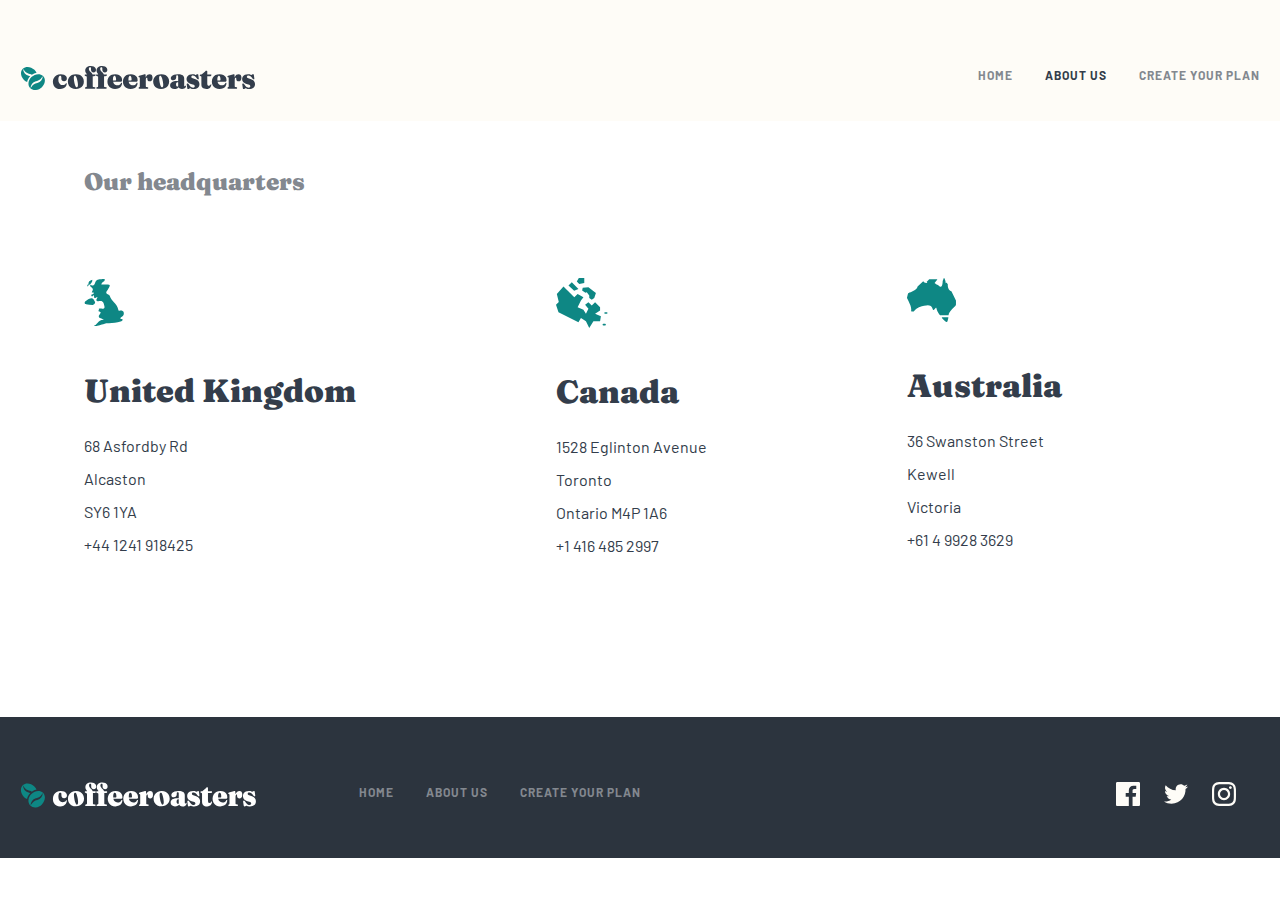
==== about.html @ 35034428 "added about page" ====
<!DOCTYPE html>
<html lang="en">
<head>
    <meta charset="UTF-8">
    <meta http-equiv="X-UA-Compatible" content="IE=edge">
    <meta name="viewport" content="width=device-width, initial-scale=1.0">
    <title>About</title>
    
    <link rel="stylesheet" href="css/normalize.css">
    <link rel="stylesheet" href="css/style.css">
</head>
<body>
    <!-- Coffeeroasters about-->
    <!-- Header -->
    <header>
        <div class="container">
            <nav class="navbar">
                <a class="header-logo-link" href="index.html"><img src="images/svg/header-logo.svg" alt="Header logo" width="236" height="26"></a>
                <ul class="header-navlink-container">
                    <li><a class="link-item" href="index.html">HOME</a></li>
                    <li><a class="link-item home-active" href="about.html">ABOUT US</a></li>
                    <li><a class="link-item" href="#">Create your plan</a></li>
                </ul>
            </nav>
        </div>
    </header>
    
    <!-- Main about -->
    <main>
        <section class='container'>
            <div class="wrapper">
            <div class="about-instructions">
                <h2 class="instructions-title">
                    Our headquarters
                </h2>
                <div class="instractions-content">
                    <ul class="instractions-container">
                        <li class="about-instractions-item">
                            <img class="about-mape-img" src="/images/svg/map-united-kingdom.svg" alt="Map of united kingdom" width="41" height="49">
                            <h3 class="about-instraction-title">United Kingdom</h3>
                            <ul>
                                <li class="about-details">
                                    <p>68  Asfordby Rd</p>
                                </li>
                                <li class="about-details">
                                    <p>Alcaston</p>
                                </li>
                                <li class="about-details">
                                    <p>SY6 1YA</p>
                                </li>
                                <li class="about-details">
                                    <p>+44 1241 918425</p>
                                </li>
                            </ul>
                        </li>
                        <li class="about-instractions-item">
                            <img class="about-mape-img" src="/images/svg/map-canada.svg" alt="Map of united kingdom" width="52" height="50">
                            <h3 class="about-instraction-title">Canada</h3>
                            <ul>
                                <li class="about-details">
                                    <p>1528  Eglinton Avenue</p>
                                </li>
                                <li class="about-details">
                                    <p>Toronto</p>
                                </li>
                                <li class="about-details">
                                    <p>Ontario M4P 1A6</p>
                                </li>
                                <li class="about-details">
                                    <p>+1 416 485 2997</p>
                                </li>
                            </ul>
                        </li>
                        <li class="about-instractions-item1">
                            <img class="about-mape-img" src="/images/svg/map-australiya.svg" alt="Map of united kingdom" width="49" height="44">
                            <h3 class="about-instraction-title">Australia</h3>
                            <ul>
                                <li class="about-details">
                                    <p>36 Swanston Street</p>
                                </li>
                                <li class="about-details">
                                    <p>Kewell</p>
                                </li>
                                <li class="about-details">
                                    <p>Victoria</p>
                                </li>
                                <li class="about-details">
                                    <p>+61 4 9928 3629</p>
                                </li>
                            </ul>
                        </li>
                    </ul>
                </div>
            </div>
        </div>
        </section>
    </main>
    
    
    
    <!-- Footer -->
    <footer>
        <div class="container">
            <nav class="footer-navbar">
                <a class="footer-logo-link" href="index.html"><img src="images/svg/footer-logo.svg" alt="Footer logo" width="236" height="26"></a>
                <ul class="footer-navlink-container">
                    <li><a class="footer-link-item" href="index.html">HOME</a></li>
                    <li><a class="footer-link-item" href="#">ABOUT US</a></li>
                    <li><a class="footer-link-item" href="#">Create your plan</a></li>
                </ul>
                <ul class="footer-addreses">
                    <li class="footer-addres-item"><a class="footer-addres" href="#"><img src="/images/svg/footer-facebook.svg" alt="Facebook addres" width="24" height="24"></a></li>
                    <li class="footer-addres-item"><a class="footer-addres" href="#"><img src="/images/svg/footer-twit.svg" alt="Twitter addres" width="24" height="24"></a></li>
                    <li class="footer-addres-item"><a class="footer-addres" href="#"><img src="/images/svg/footer-insta.svg" alt="Instagram addres" width="24" height="24"></a></li>
                </ul>
            </nav>
        </div>
    </div>
    </footer>
</body>
</html>
---- css/style.css ----
* {
  padding: 0;
  margin: 0;
  box-sizing: border-box;
}
@font-face {
  font-family: "Fraunces";
  font-style: normal;
  font-weight: 900;
  src: local(""), url("../fonts/fraunces-v10-latin-900.woff2") format("woff2"),
    url("../fonts/fraunces-v10-latin-900.woff") format("woff");
}
@font-face {
  font-family: "Barlow";
  font-style: normal;
  font-weight: 400;
  src: local(""), url("../fonts/barlow-v11-latin-regular.woff2") format("woff2"),
    url("../fonts/barlow-v11-latin-regular.woff") format("woff");
}
@font-face {
  font-family: "Barlow";
  font-style: normal;
  font-weight: 700;
  src: local(""), url("../fonts/barlow-v11-latin-700.woff2") format("woff2"),
    url("../fonts/barlow-v11-latin-700.woff") format("woff");
}

*,
*::before,
*::after {
  box-sizing: inherit;
}

body {
  font-family: "Barlow", Arial, sans-serif;
  font-style: 16px;
  font-style: normal;
}

h1,
h2,
h3,
h4,
h5,
h6 {
  font-family: "Fraunces";
  font-style: normal;
}

a {
  text-decoration: none;
}

ul,
li {
  list-style-type: none;
}

img {
  display: block;
}
.wrapper {
  display: flex;
  width: 1112px;
  margin-left: auto;
  margin-right: auto;
}
.container {
  margin: 0 auto;
  max-width: 1320px;
  padding: 20px;
}
header {
  padding-top: 45px;
  position: sticky;
  top: 0;
  z-index: 100;
  padding-bottom: 10px;
  margin-bottom: 25px;
  background-color: #fefcf7;
}
.header-logo-link {
  transition: all 0.4s linear;
}
.header-logo-link:hover {
  opacity: 0.6;
}
.header-logo-link:active {
  opacity: 0.9;
}
.navbar {
  display: flex;
  justify-content: space-between;
}
.header-navlink-container {
  display: flex;
}
.link-item {
  margin-left: 32px;
  font-weight: 700;
  line-height: 15px;
  letter-spacing: 1px;
  font-size: 12px;
  color: #83888f;
  text-transform: uppercase;
  transition: all 0.5s ease;
}
.link-item:hover {
  color: #333d4b;
}
.link-item:active {
  color: #2a323d;
}
.home-active {
  margin-left: 32px;
  font-weight: 700;
  line-height: 15px;
  letter-spacing: 1px;
  font-size: 12px;
  text-transform: uppercase;
  color: #333d4b;
}
.intro {
  margin-top: 0;
  padding-top: 0;
}
.intro-container {
  background-image: url(/images/svg/Bitmap.svg);
  border-radius: 10px;
  padding: 117px 88px;
  background-size: cover;
  background-repeat: no-repeat;
  margin-bottom: 136px;
}
.intro-content {
  width: 493px;
}
.intro-title {
  font-weight: 900;
  font-size: 72px;
  line-height: 72px;
  color: #fefcf7;
  margin-bottom: 32px;
}
.intro-text {
  font-weight: 400;
  font-size: 15px;
  line-height: 26px;
  color: #fefcf7;
  margin-bottom: 56px;
  width: 385px;
  opacity: 0.8;
}
.blue-link {
  font-weight: 900;
  font-size: 18px;
  line-height: 25px;
  width: 217px;
  height: 56px;
  padding: 15px 31px;
  background-color: #0e8784;
  border-radius: 6px;
  color: #fefcf7;
  transition: all 0.5s ease;
}
.blue-link:hover {
  background-color: #66d2cf;
}
.blue-link:active {
  color: #010031;
}

.instructions {
  padding: 0;
  margin-bottom: 200px;
}
.instructions-title {
  font-weight: 900;
  font-style: 24px;
  line-height: 32px;
  color: #83888f;
  margin-bottom: 80px;
}
.wrapper-line1 {
  width: 760px;
  height: 31px;
  display: flex;
  justify-content: space-between;
  flex-direction: row;
  margin-bottom: 67px;
}
.wrapper-line {
  display: flex;
  margin-top: 13px;
  z-index: 2;
  width: 755px;
  height: 1px;
  background-color: #fdd6ba;
  border: 1px solid #fdd6ba;
  position: absolute;
}
.instruction-round1 {
  position: relative;
  margin-bottom: 5px;
  z-index: 10;
  width: 31px;
  height: 31px;
  box-sizing: border-box;
  border: 2px solid #0e8784;
  background-color: #fefcf7;
  border-radius: 50%;
}
.instruction-round2 {
  position: relative;
  margin-bottom: 5px;
  z-index: 10;
  width: 31px;
  height: 31px;
  box-sizing: border-box;
  border: 2px solid #0e8784;
  background-color: #fefcf7;
  border-radius: 50%;
}
.instruction-round3 {
  position: relative;
  margin-bottom: 5px;
  z-index: 10;
  width: 31px;
  height: 31px;
  box-sizing: border-box;
  border: 2px solid #0e8784;
  background-color: #fefcf7;
  border-radius: 50%;
}
.instractions-container {
  display: flex;
  flex-direction: row;
  margin-bottom: 64px;
}
.instractions-item {
  height: 355px;
  width: 285px;
  margin-right: 95px;
}
.numofinstraction {
  font-weight: 900;
  font-size: 72px;
  line-height: 72px;
  color: #fdd6ba;
  margin-bottom: 38px;
}
.instraction-title {
  font-weight: 900;
  font-size: 32px;
  line-height: 36px;
  color: #333d4b;
  width: 200px;
  margin-bottom: 42px;
}
.instraction-text {
  font-weight: 400;
  font-size: 16px;
  line-height: 26px;
  width: 285px;
}
footer {
  padding-top: 45px;
  bottom: 0;
  padding-bottom: 30px;
  background-color: #2c343e;
}
.footer-logo-link {
  transition: all 0.4s linear;
  margin-right: 71px;
}
.footer-logo-link:hover {
  opacity: 0.6;
}
.footer-logo-link:active {
  opacity: 0.9;
}
.footer-navbar {
  display: flex;
}
.footer-navlink-container {
  display: flex;
}
.footer-link-item {
  margin-left: 32px;
  font-weight: 700;
  line-height: 15px;
  letter-spacing: 1px;
  font-size: 12px;
  color: #83888f;
  text-transform: uppercase;
  transition: all 0.5s ease;
}
.footer-link-item:hover {
  color: #0e8784;
}
.footer-link-item:active {
  color: #ffffff;
}
.footer-addreses {
  display: flex;
  margin-left: auto;
  flex-direction: row;
}
.footer-addres-item {
  margin-right: 24px;
  transition: all 0.5s ease;
}
.footer-addres-item:hover {
  opacity: 0.8;
}
.footer-addres-item:active {
  opacity: 0.5;
}
.about-instructions {
  padding: 0;
  margin: 0;
}
.about-instractions-item {
  height: 355px;
  margin-right: 200px;
}
.about-mape-img {
  margin-bottom: 46px;
}
.about-instraction-title {
  font-weight: 900;
  font-size: 32px;
  line-height: 36px;
  color: #333d4b;
  margin-bottom: 24px;
}
.about-details {
  font-weight: 400;
  line-height: 26px;
  font-size: 16px;
  color: #333d4b;
  margin-bottom: 7px;
}
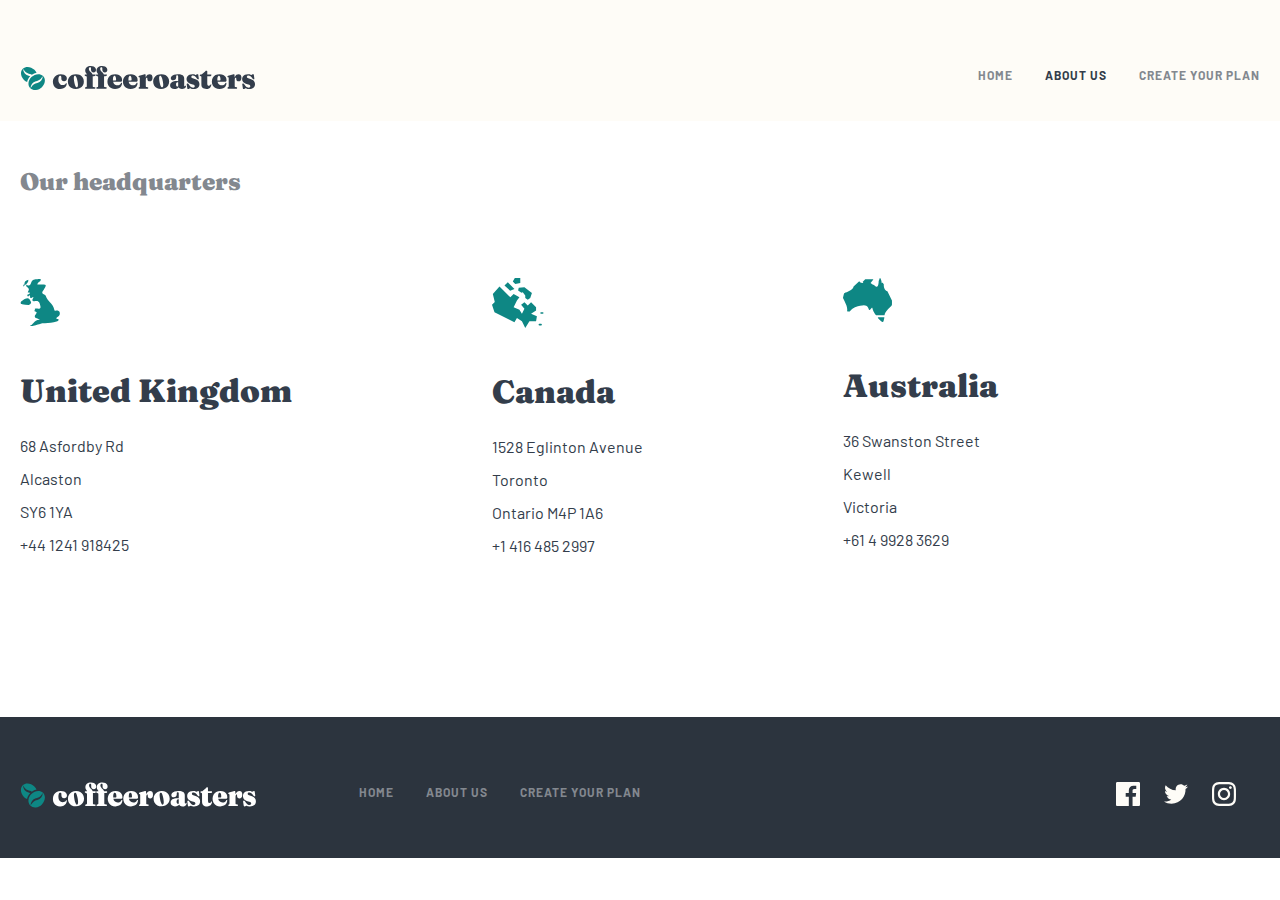
==== commit 0d9127ec: "so many things" ====
--- a/about.html
+++ b/about.html
@@ -15,11 +15,11 @@
     <header>
         <div class="container">
             <nav class="navbar">
-                <a class="header-logo-link" href="index.html"><img src="images/svg/header-logo.svg" alt="Header logo" width="236" height="26"></a>
+                <a class="header-logo-link" href="index.html"><img src="images/home/svg/header-logo.svg" alt="Header logo" width="236" height="26"></a>
                 <ul class="header-navlink-container">
                     <li><a class="link-item" href="index.html">HOME</a></li>
                     <li><a class="link-item home-active" href="about.html">ABOUT US</a></li>
-                    <li><a class="link-item" href="#">Create your plan</a></li>
+                    <li><a class="link-item" href="creating-plan.html">Create your plan</a></li>
                 </ul>
             </nav>
         </div>
@@ -36,7 +36,7 @@
                 <div class="instractions-content">
                     <ul class="instractions-container">
                         <li class="about-instractions-item">
-                            <img class="about-mape-img" src="/images/svg/map-united-kingdom.svg" alt="Map of united kingdom" width="41" height="49">
+                            <img class="about-mape-img" src="/images/about/svg/map-united-kingdom.svg" alt="Map of united kingdom" width="41" height="49">
                             <h3 class="about-instraction-title">United Kingdom</h3>
                             <ul>
                                 <li class="about-details">
@@ -54,7 +54,7 @@
                             </ul>
                         </li>
                         <li class="about-instractions-item">
-                            <img class="about-mape-img" src="/images/svg/map-canada.svg" alt="Map of united kingdom" width="52" height="50">
+                            <img class="about-mape-img" src="/images/about/svg/map-canada.svg" alt="Map of united kingdom" width="52" height="50">
                             <h3 class="about-instraction-title">Canada</h3>
                             <ul>
                                 <li class="about-details">
@@ -72,7 +72,7 @@
                             </ul>
                         </li>
                         <li class="about-instractions-item1">
-                            <img class="about-mape-img" src="/images/svg/map-australiya.svg" alt="Map of united kingdom" width="49" height="44">
+                            <img class="about-mape-img" src="/images/about/svg/map-australiya.svg" alt="Map of united kingdom" width="49" height="44">
                             <h3 class="about-instraction-title">Australia</h3>
                             <ul>
                                 <li class="about-details">
@@ -102,16 +102,16 @@
     <footer>
         <div class="container">
             <nav class="footer-navbar">
-                <a class="footer-logo-link" href="index.html"><img src="images/svg/footer-logo.svg" alt="Footer logo" width="236" height="26"></a>
+                <a class="footer-logo-link" href="index.html"><img src="images/home/svg/footer-logo.svg" alt="Footer logo" width="236" height="26"></a>
                 <ul class="footer-navlink-container">
                     <li><a class="footer-link-item" href="index.html">HOME</a></li>
-                    <li><a class="footer-link-item" href="#">ABOUT US</a></li>
-                    <li><a class="footer-link-item" href="#">Create your plan</a></li>
+                    <li><a class="footer-link-item" href="about.html">ABOUT US</a></li>
+                    <li><a class="footer-link-item" href="creating-plan.html">Create your plan</a></li>
                 </ul>
                 <ul class="footer-addreses">
-                    <li class="footer-addres-item"><a class="footer-addres" href="#"><img src="/images/svg/footer-facebook.svg" alt="Facebook addres" width="24" height="24"></a></li>
-                    <li class="footer-addres-item"><a class="footer-addres" href="#"><img src="/images/svg/footer-twit.svg" alt="Twitter addres" width="24" height="24"></a></li>
-                    <li class="footer-addres-item"><a class="footer-addres" href="#"><img src="/images/svg/footer-insta.svg" alt="Instagram addres" width="24" height="24"></a></li>
+                    <li class="footer-addres-item"><a class="footer-addres" href="#"><img src="/images/home/svg/footer-facebook.svg" alt="Facebook addres" width="24" height="24"></a></li>
+                    <li class="footer-addres-item"><a class="footer-addres" href="#"><img src="/images/home/svg/footer-twit.svg" alt="Twitter addres" width="24" height="24"></a></li>
+                    <li class="footer-addres-item"><a class="footer-addres" href="#"><img src="/images/home/svg/footer-insta.svg" alt="Instagram addres" width="24" height="24"></a></li>
                 </ul>
             </nav>
         </div>
--- a/css/style.css
+++ b/css/style.css
@@ -61,8 +61,7 @@
 }
 .wrapper {
   display: flex;
-  width: 1112px;
-  margin-left: auto;
+  max-width: 1112px;
   margin-right: auto;
 }
 .container {
@@ -78,6 +77,9 @@
   padding-bottom: 10px;
   margin-bottom: 25px;
   background-color: #fefcf7;
+}
+.header {
+  padding: 0;
 }
 .header-logo-link {
   transition: all 0.4s linear;
@@ -125,7 +127,7 @@
   padding-top: 0;
 }
 .intro-container {
-  background-image: url(/images/svg/Bitmap.svg);
+  background-image: url(/images/home/svg/Bitmap.svg);
   border-radius: 10px;
   padding: 117px 88px;
   background-size: cover;
@@ -182,7 +184,7 @@
   margin-bottom: 80px;
 }
 .wrapper-line1 {
-  width: 760px;
+  width: 790px;
   height: 31px;
   display: flex;
   justify-content: space-between;
@@ -191,9 +193,10 @@
 }
 .wrapper-line {
   display: flex;
+  margin-left: 15px;
   margin-top: 13px;
   z-index: 2;
-  width: 755px;
+  width: 757px;
   height: 1px;
   background-color: #fdd6ba;
   border: 1px solid #fdd6ba;
@@ -207,7 +210,6 @@
   height: 31px;
   box-sizing: border-box;
   border: 2px solid #0e8784;
-  background-color: #fefcf7;
   border-radius: 50%;
 }
 .instruction-round2 {
@@ -218,7 +220,6 @@
   height: 31px;
   box-sizing: border-box;
   border: 2px solid #0e8784;
-  background-color: #fefcf7;
   border-radius: 50%;
 }
 .instruction-round3 {
@@ -229,7 +230,6 @@
   height: 31px;
   box-sizing: border-box;
   border: 2px solid #0e8784;
-  background-color: #fefcf7;
   border-radius: 50%;
 }
 .instractions-container {
@@ -240,7 +240,7 @@
 .instractions-item {
   height: 355px;
   width: 285px;
-  margin-right: 95px;
+  margin-right: 96px;
 }
 .numofinstraction {
   font-weight: 900;
@@ -341,3 +341,33 @@
   color: #333d4b;
   margin-bottom: 7px;
 }
+
+.create-intro {
+  background-image: url(/images/create/svg/create-intro-bg.svg);
+  border-radius: 10px;
+  padding: 117px 88px;
+  background-size: cover;
+  background-repeat: no-repeat;
+  margin-bottom: 170px;
+}
+.create-instructions {
+  background-color: #2c343e;
+  height: 650px;
+  border-radius: 10px;
+  padding: 91px 85px;
+}
+.create-instraction-title {
+  font-weight: 900;
+  font-size: 32px;
+  line-height: 36px;
+  color: #fefcf7;
+  width: 200px;
+  margin-bottom: 42px;
+}
+.create-instraction-text {
+  font-weight: 400;
+  font-size: 16px;
+  line-height: 30px;
+  color: #fefcf7;
+  width: 280px;
+}
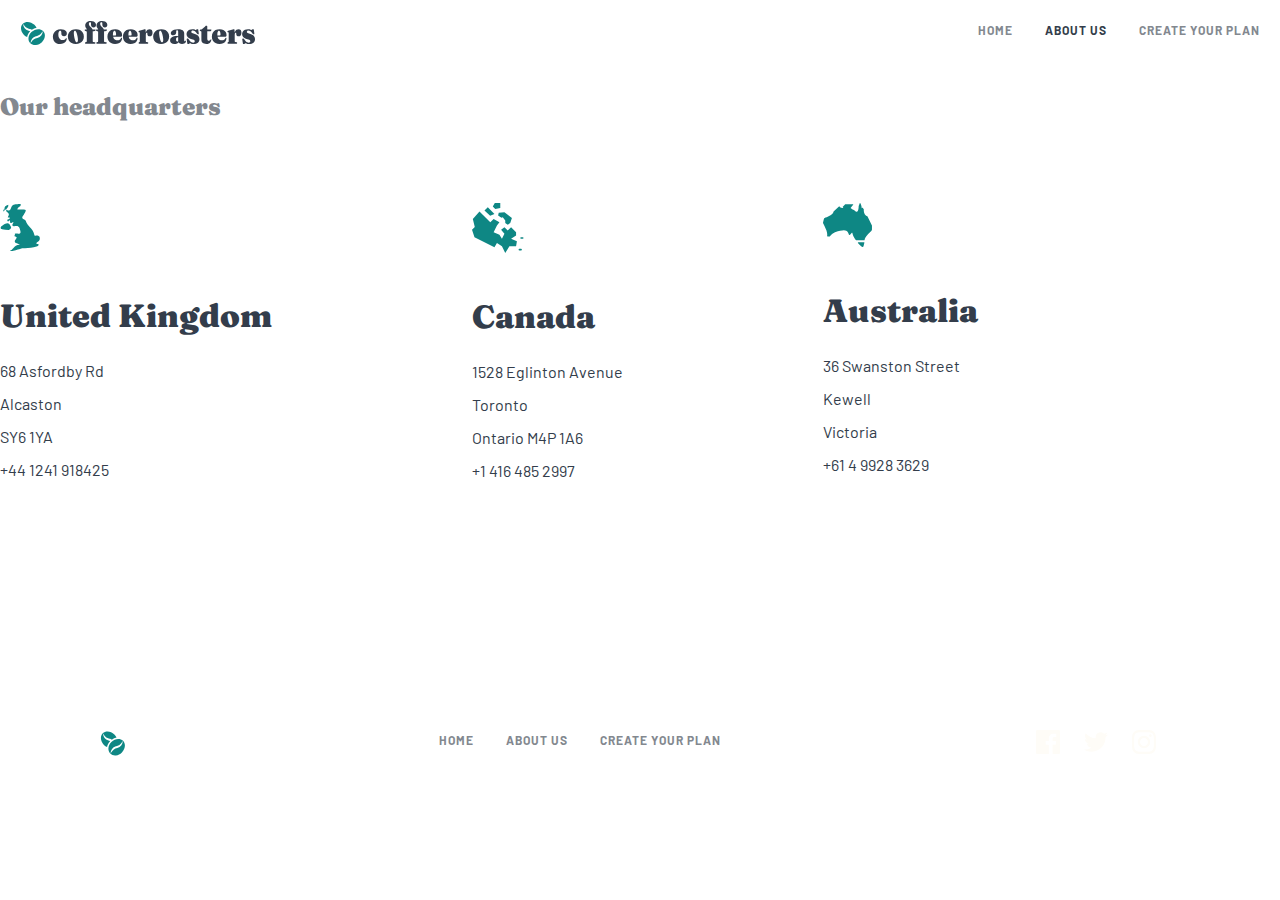
==== commit 3d88678f: "added-task" ====
--- a/about.html
+++ b/about.html
@@ -27,7 +27,7 @@
     
     <!-- Main about -->
     <main>
-        <section class='container'>
+        <section class='    '>
             <div class="wrapper">
             <div class="about-instructions">
                 <h2 class="instructions-title">
@@ -99,7 +99,7 @@
     
     
     <!-- Footer -->
-    <footer>
+    <footer class='footer'>
         <div class="container">
             <nav class="footer-navbar">
                 <a class="footer-logo-link" href="index.html"><img src="images/home/svg/footer-logo.svg" alt="Footer logo" width="236" height="26"></a>
--- a/css/style.css
+++ b/css/style.css
@@ -70,16 +70,18 @@
   padding: 20px;
 }
 header {
+  margin-bottom: 25px;
+}
+.header {
   padding-top: 45px;
   position: sticky;
+  margin: 0 auto;
+  max-width: 1320px;
+  padding: 20px;
   top: 0;
   z-index: 100;
   padding-bottom: 10px;
-  margin-bottom: 25px;
   background-color: #fefcf7;
-}
-.header {
-  padding: 0;
 }
 .header-logo-link {
   transition: all 0.4s linear;
@@ -263,10 +265,11 @@
   line-height: 26px;
   width: 285px;
 }
-footer {
-  padding-top: 45px;
-  bottom: 0;
-  padding-bottom: 30px;
+.footer {
+  margin: 88px 80px;
+}
+.footer-container {
+  padding: 47px 85px;
   background-color: #2c343e;
 }
 .footer-logo-link {
@@ -352,7 +355,7 @@
 }
 .create-instructions {
   background-color: #2c343e;
-  height: 650px;
+  height: 500px;
   border-radius: 10px;
   padding: 91px 85px;
 }
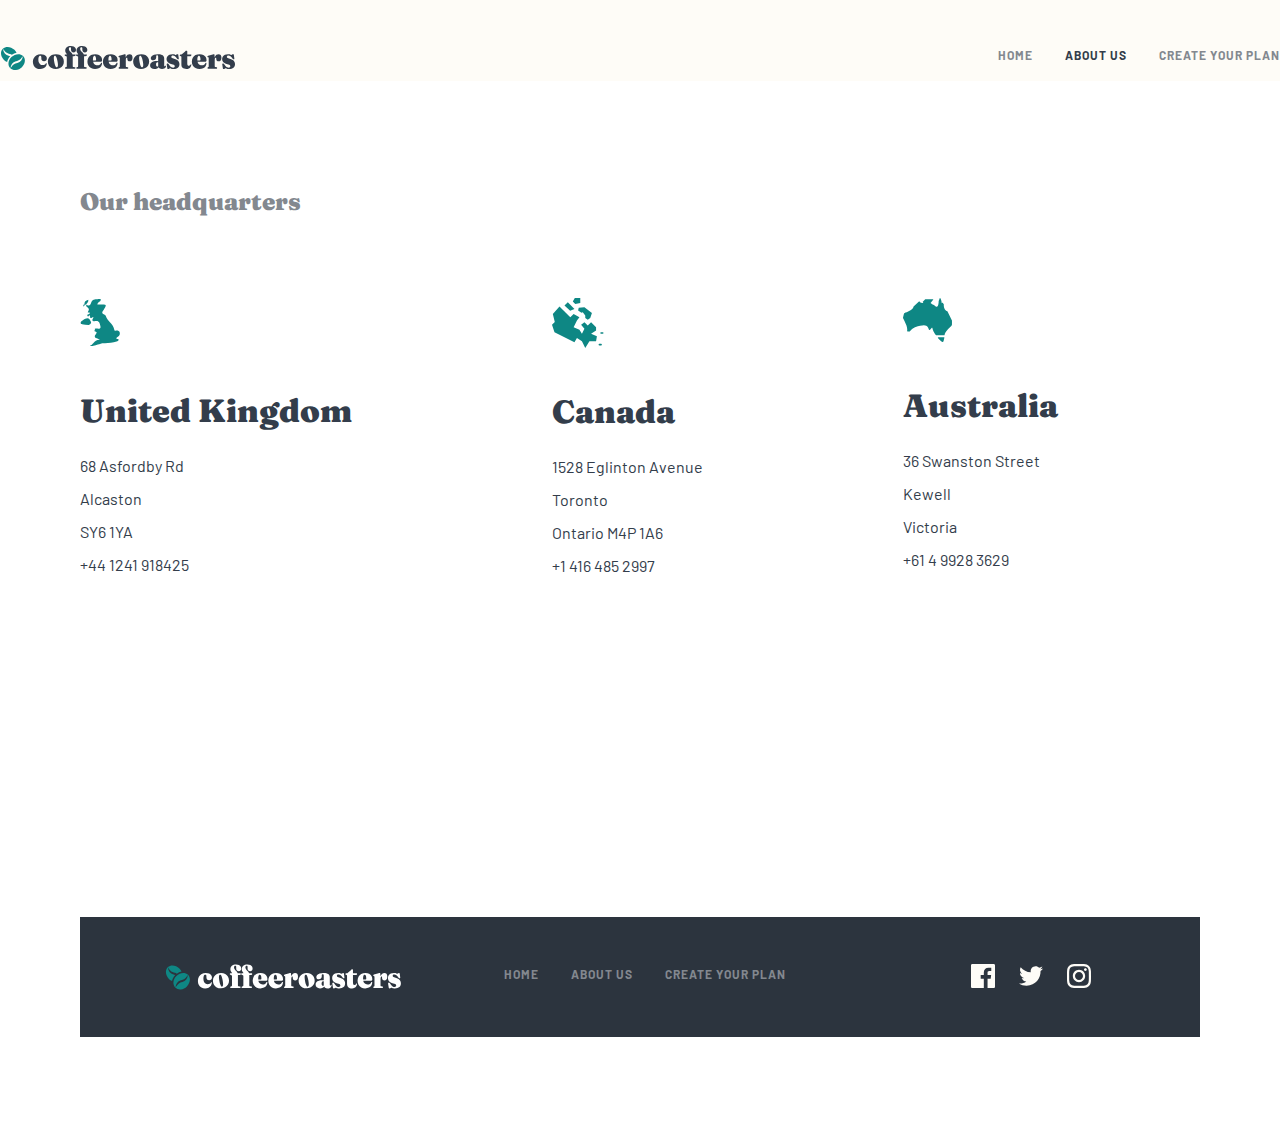
==== commit 876b0f50: "changes" ====
--- a/about.html
+++ b/about.html
@@ -13,7 +13,7 @@
     <!-- Coffeeroasters about-->
     <!-- Header -->
     <header>
-        <div class="container">
+        <div class="header">
             <nav class="navbar">
                 <a class="header-logo-link" href="index.html"><img src="images/home/svg/header-logo.svg" alt="Header logo" width="236" height="26"></a>
                 <ul class="header-navlink-container">
@@ -27,16 +27,15 @@
     
     <!-- Main about -->
     <main>
-        <section class='    '>
-            <div class="wrapper">
-            <div class="about-instructions">
+        <section class='instructions'>
+            <div class="container instructions-container">
                 <h2 class="instructions-title">
                     Our headquarters
                 </h2>
                 <div class="instractions-content">
                     <ul class="instractions-container">
                         <li class="about-instractions-item">
-                            <img class="about-mape-img" src="/images/about/svg/map-united-kingdom.svg" alt="Map of united kingdom" width="41" height="49">
+                            <img class="about-mape-img" src="images/about/svg/map-united-kingdom.svg" alt="Map of united kingdom" width="41" height="49">
                             <h3 class="about-instraction-title">United Kingdom</h3>
                             <ul>
                                 <li class="about-details">
@@ -54,7 +53,7 @@
                             </ul>
                         </li>
                         <li class="about-instractions-item">
-                            <img class="about-mape-img" src="/images/about/svg/map-canada.svg" alt="Map of united kingdom" width="52" height="50">
+                            <img class="about-mape-img" src="images/about/svg/map-canada.svg" alt="Map of united kingdom" width="52" height="50">
                             <h3 class="about-instraction-title">Canada</h3>
                             <ul>
                                 <li class="about-details">
@@ -72,7 +71,7 @@
                             </ul>
                         </li>
                         <li class="about-instractions-item1">
-                            <img class="about-mape-img" src="/images/about/svg/map-australiya.svg" alt="Map of united kingdom" width="49" height="44">
+                            <img class="about-mape-img" src="images/about/svg/map-australiya.svg" alt="Map of united kingdom" width="49" height="44">
                             <h3 class="about-instraction-title">Australia</h3>
                             <ul>
                                 <li class="about-details">
@@ -99,8 +98,8 @@
     
     
     <!-- Footer -->
-    <footer class='footer'>
-        <div class="container">
+    <footer class="footer">
+        <div class="container footer-container">
             <nav class="footer-navbar">
                 <a class="footer-logo-link" href="index.html"><img src="images/home/svg/footer-logo.svg" alt="Footer logo" width="236" height="26"></a>
                 <ul class="footer-navlink-container">
@@ -109,13 +108,12 @@
                     <li><a class="footer-link-item" href="creating-plan.html">Create your plan</a></li>
                 </ul>
                 <ul class="footer-addreses">
-                    <li class="footer-addres-item"><a class="footer-addres" href="#"><img src="/images/home/svg/footer-facebook.svg" alt="Facebook addres" width="24" height="24"></a></li>
-                    <li class="footer-addres-item"><a class="footer-addres" href="#"><img src="/images/home/svg/footer-twit.svg" alt="Twitter addres" width="24" height="24"></a></li>
-                    <li class="footer-addres-item"><a class="footer-addres" href="#"><img src="/images/home/svg/footer-insta.svg" alt="Instagram addres" width="24" height="24"></a></li>
+                    <li class="footer-addres-item"><a class="footer-addres" href="#"><img src="images/home/svg/footer-facebook.svg" alt="Facebook addres" width="24" height="24"></a></li>
+                    <li class="footer-addres-item"><a class="footer-addres" href="#"><img src="images/home/svg/footer-twit.svg" alt="Twitter addres" width="24" height="24"></a></li>
+                    <li class="footer-addres-item"><a class="footer-addres" href="#"><img src="images/home/svg/footer-insta.svg" alt="Instagram addres" width="24" height="24"></a></li>
                 </ul>
             </nav>
         </div>
-    </div>
     </footer>
 </body>
 </html>--- a/css/style.css
+++ b/css/style.css
@@ -24,19 +24,11 @@
   src: local(""), url("../fonts/barlow-v11-latin-700.woff2") format("woff2"),
     url("../fonts/barlow-v11-latin-700.woff") format("woff");
 }
-
-*,
-*::before,
-*::after {
-  box-sizing: inherit;
-}
-
 body {
   font-family: "Barlow", Arial, sans-serif;
   font-style: 16px;
   font-style: normal;
 }
-
 h1,
 h2,
 h3,
@@ -46,28 +38,24 @@
   font-family: "Fraunces";
   font-style: normal;
 }
-
 a {
   text-decoration: none;
 }
-
 ul,
 li {
   list-style-type: none;
 }
-
 img {
   display: block;
 }
 .wrapper {
-  display: flex;
   max-width: 1112px;
   margin-right: auto;
 }
 .container {
   margin: 0 auto;
   max-width: 1320px;
-  padding: 20px;
+  padding: 80px;
 }
 header {
   margin-bottom: 25px;
@@ -77,7 +65,6 @@
   position: sticky;
   margin: 0 auto;
   max-width: 1320px;
-  padding: 20px;
   top: 0;
   z-index: 100;
   padding-bottom: 10px;
@@ -126,10 +113,11 @@
 }
 .intro {
   margin-top: 0;
+  margin-bottom: 0;
   padding-top: 0;
 }
 .intro-container {
-  background-image: url(/images/home/svg/Bitmap.svg);
+  background-image: url(../images/home/svg/Bitmap.svg);
   border-radius: 10px;
   padding: 117px 88px;
   background-size: cover;
@@ -173,10 +161,115 @@
 .blue-link:active {
   color: #010031;
 }
-
+.collection {
+  margin-bottom: 120px;
+  margin-top: 0;
+}
+.bg-text {
+  z-index: 1;
+  position: absolute;
+  font-size: 155px;
+  top: 850px;
+  background-image: -webkit-linear-gradient(
+    270deg,
+    rgba(0, 0, 0, 0.219) 20%,
+    #f1f1f1b2 80%
+  );
+  -webkit-background-clip: text;
+  -webkit-text-fill-color: transparent;
+  margin-bottom: 57px;
+  margin-left: 18px;
+}
+.collection-wrapper {
+  display: flex;
+  justify-content: space-between;
+  z-index: 2;
+  margin-top: 7px;
+  position: relative;
+}
+.collection-item {
+  text-align: center;
+  width: 255px;
+  margin-right: 30px;
+}
+.item-title {
+  margin-bottom: 24px;
+  color: #333d4b;
+  font-size: 24px;
+  line-height: 32px;
+}
+.item-text {
+  font-size: 16px;
+  line-height: 26px;
+  font-weight: 400;
+  color: #333d4b;
+}
+.why-choose {
+  margin-bottom: 200px;
+}
+.why-choose-container {
+  height: 577px;
+  background-color: #2c343e;
+  border-radius: 10px;
+}
+.why-content {
+  width: 540px;
+  margin-left: auto;
+  margin-right: auto;
+  text-align: center;
+  justify-content: center;
+}
+.why-title {
+  font-size: 40px;
+  color: #fefcf7;
+  line-height: 48px;
+  margin-bottom: 32px;
+}
+.why-text {
+  font-size: 16px;
+  line-height: 26px;
+  color: #fefcf7;
+  margin-bottom: 86px;
+  opacity: 0.8;
+}
+.why-list-wrapper {
+  display: flex;
+  position: relative;
+  margin-left: auto;
+  margin-right: auto;
+  width: 1150px;
+  justify-content: space-between;
+}
+.why-list-item {
+  background-color: #0e8784;
+  border-radius: 8px;
+  width: 350px;
+  height: 382px;
+  align-items: center;
+  justify-content: center;
+  text-align: center;
+  padding: 72px 47px 47px 47px;
+}
+.why-list-pic {
+  margin-left: auto;
+  margin-right: auto;
+  margin-bottom: 56px;
+}
+.why-list-title {
+  font-size: 24px;
+  line-height: 32px;
+  color: #fefcf7;
+  margin-bottom: 24px;
+}
+.why-list-text {
+  font-size: 16px;
+  font-weight: 400;
+  color: #fefcf7;
+  line-height: 26px;
+}
 .instructions {
   padding: 0;
-  margin-bottom: 200px;
+  margin-bottom: 120px;
 }
 .instructions-title {
   font-weight: 900;
@@ -346,7 +439,7 @@
 }
 
 .create-intro {
-  background-image: url(/images/create/svg/create-intro-bg.svg);
+  background-image: url(../images/create/svg/create-intro-bg.svg);
   border-radius: 10px;
   padding: 117px 88px;
   background-size: cover;
